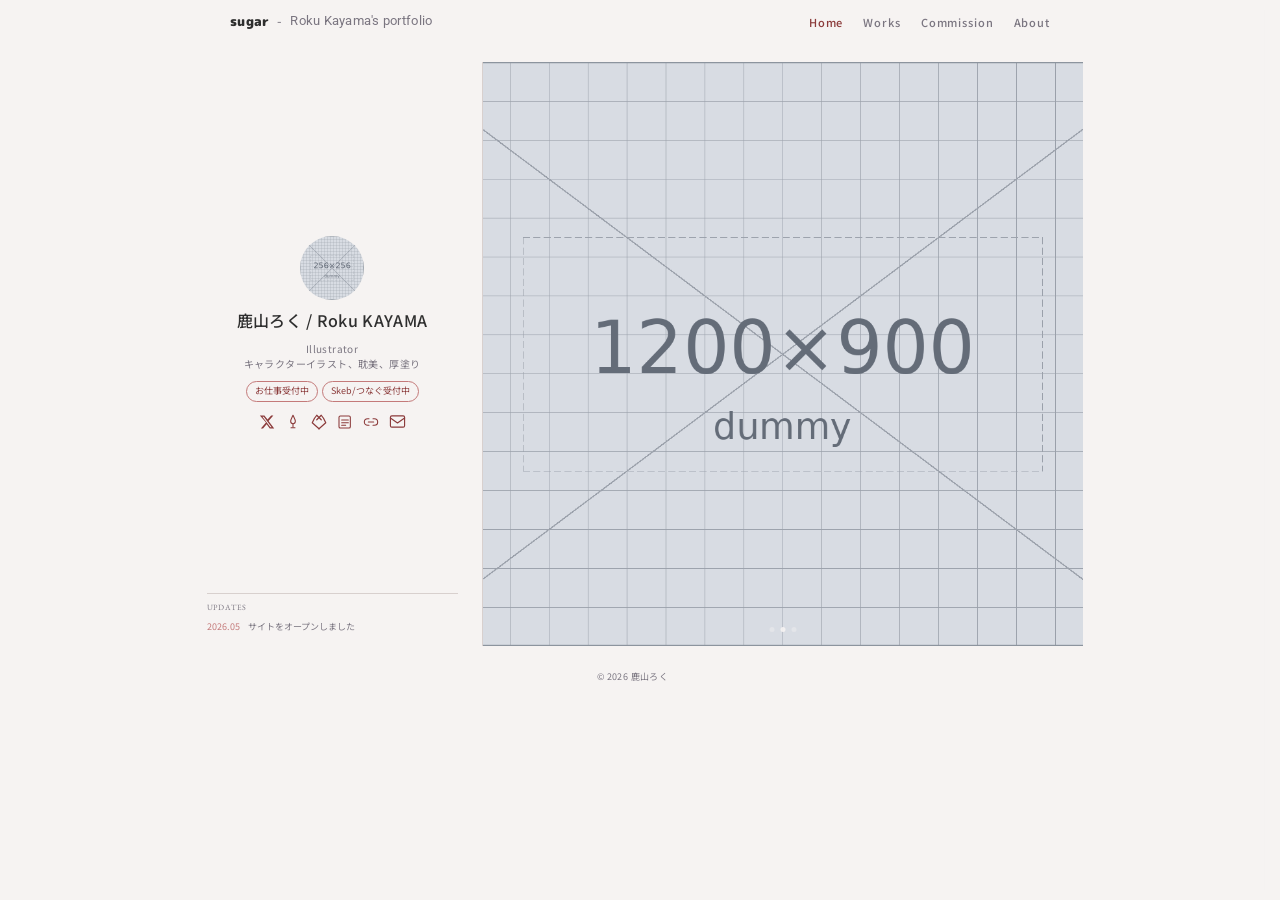
==== index.html @ 4c91c60d "summary" ====
<!DOCTYPE html>
<html lang="ja">
<head>
  <meta charset="UTF-8">
  <meta name="viewport" content="width=device-width, initial-scale=1.0">
  <title>sugar</title>
  <link rel="stylesheet" href="css/style.css">
  <link rel="stylesheet" href="css/home.css">
</head>
<body class="page-home">

  <!-- ============================================================
       HEADER (共通：PC / Mobile)
  ============================================================ -->
  <header class="site-header">
    <div class="header-inner">
      <a href="index.html" class="header-brand">
        <span class="header-name-1">sugar</span>
        <span class="header-sep"> - </span>
        <span class="header-name-2">Roku Kayama's portfolio</span>
      </a>
      <nav class="header-nav" aria-label="メインナビゲーション">
        <!-- [PC] ナビゲーション -->
        <ul>
          <li><a href="index.html"      class="nav-link is-active">Home</a></li>
          <li><a href="works.html"      class="nav-link">Works</a></li>
          <li><a href="commission.html" class="nav-link">Commission</a></li>
          <li><a href="about.html"      class="nav-link">About</a></li>
        </ul>
        <!-- [Mobile] ハンバーガーボタン -->
        <button class="hamburger" aria-label="メニューを開く" aria-expanded="false">
          <span></span><span></span><span></span>
        </button>
      </nav>
    </div>
  </header>

  <!-- ============================================================
       MAIN (コンテンツエリア)
  ============================================================ -->
  <main class="home-wrapper">

    <!-- Mobile Only: Drawer Navigation -->
    <div class="mobile-nav" aria-hidden="true">
      <ul>
        <li><a href="index.html"      class="nav-link is-active">Home</a></li>
        <li><a href="works.html"      class="nav-link">Works</a></li>
        <li><a href="commission.html" class="nav-link">Commission</a></li>
        <li><a href="about.html"      class="nav-link">About</a></li>
      </ul>
      <div class="mobile-nav-sns">
        <a href="https://x.com/69kayama" class="mobile-sns-link" target="_blank" rel="noopener noreferrer" aria-label="X">
          <span class="mobile-sns-icon sns-icon--x"><svg viewBox="0 0 24 24" aria-hidden="true"><path d="M18.244 2.25h3.308l-7.227 8.26 8.502 11.24H16.17l-4.714-6.231-5.401 6.231H2.747l7.73-8.835L1.254 2.25H8.08l4.713 6.068 5.45-6.068zm-1.161 17.52h1.833L7.084 4.126H5.117z"/></svg></span>
          <span class="mobile-sns-label">X</span>
        </a>
        <a href="https://wick-share.com/sns/share/39kHZdvz" class="mobile-sns-link" target="_blank" rel="noopener noreferrer" aria-label="Wick">
          <span class="mobile-sns-icon"><svg viewBox="0 0 24 24" aria-hidden="true"><path d="M12 2C10.5 5.5 8.5 8.5 8.5 11a3.5 3.5 0 0 0 7 0c0-2.5-2-5.5-3.5-9z"/><line x1="12" y1="14.5" x2="12" y2="19.5"/><line x1="9" y1="20.5" x2="15" y2="20.5"/></svg></span>
          <span class="mobile-sns-label">Wick</span>
        </a>
        <a href="https://xfolio.jp/portfolio/69kayama" class="mobile-sns-link" target="_blank" rel="noopener noreferrer" aria-label="Xfolio">
          <span class="mobile-sns-icon"><svg viewBox="0 0 24 24" aria-hidden="true"><path d="M12 21 L3 13 L6 7 L9 3 L15 9"/><path d="M12 21 L21 13 L18 7 L15 3 L9 9"/></svg></span>
          <span class="mobile-sns-label">Xfolio</span>
        </a>
        <a href="https://skeb.jp/@69kayama" class="mobile-sns-link" target="_blank" rel="noopener noreferrer" aria-label="Skeb">
          <span class="mobile-sns-icon"><svg viewBox="0 0 24 24" aria-hidden="true"><rect x="3" y="3" width="17" height="18" rx="2"/><line x1="7" y1="9" x2="17" y2="9"/><line x1="7" y1="13" x2="17" y2="13"/><line x1="7" y1="17" x2="13" y2="17"/></svg></span>
          <span class="mobile-sns-label">Skeb</span>
        </a>
        <a href="#" class="mobile-sns-link" target="_blank" rel="noopener noreferrer" aria-label="つなぐ">
          <span class="mobile-sns-icon"><svg viewBox="0 0 24 24" aria-hidden="true"><path d="M9 17H7a5 5 0 0 1 0-10h2"/><path d="M15 7h2a5 5 0 0 1 0 10h-2"/><line x1="8" y1="12" x2="16" y2="12"/></svg></span>
          <span class="mobile-sns-label">つなぐ</span>
        </a>
        <a href="mailto:69kayama@gmail.com" class="mobile-sns-link" aria-label="メール">
          <span class="mobile-sns-icon"><svg viewBox="0 0 24 24" aria-hidden="true"><rect x="2" y="4" width="20" height="16" rx="2"/><path d="M2 7l10 7 10-7"/></svg></span>
          <span class="mobile-sns-label">Mail</span>
        </a>
      </div>
    </div>

    <!-- ============================================================
         PC MAIN LAYOUT
         - PC: メイン表示（左：プロフィール / 右：ビジュアル）
         - Mobile: トップ画像のみ
    ============================================================ -->
    <div class="home-main">

      <!-- PC: 左カラム / Mobile: 非表示（名刺情報は Home Preview Sectionsのabout へ） -->
      <aside class="home-card">
        <img src="assets/avatar.png" alt="プロフィール画像" class="card-avatar">
        <h1 class="card-name">鹿山ろく / Roku KAYAMA</h1>
        <p class="card-tagline">Illustrator<br>キャラクターイラスト、耽美、厚塗り</p>
        <div class="card-badges">
          <span class="badge">お仕事受付中</span>
          <span class="badge">Skeb/つなぐ受付中</span>
        </div>

        <div class="card-sns">
          <!-- X -->
          <a href="https://x.com/69kayama" class="sns-icon sns-icon--x" target="_blank" rel="noopener noreferrer" aria-label="X">
            <svg viewBox="0 0 24 24" aria-hidden="true"><path d="M18.244 2.25h3.308l-7.227 8.26 8.502 11.24H16.17l-4.714-6.231-5.401 6.231H2.747l7.73-8.835L1.254 2.25H8.08l4.713 6.068 5.45-6.068zm-1.161 17.52h1.833L7.084 4.126H5.117z"/></svg>
            <span class="tooltip">X</span>
            <span class="sns-mobile-label">X</span>
          </a>
          <!-- Wick -->
          <a href="https://wick-share.com/sns/share/39kHZdvz" class="sns-icon sns-icon--wick" target="_blank" rel="noopener noreferrer" aria-label="Wick">
            <svg viewBox="0 0 24 24" aria-hidden="true"><path d="M12 2C10.5 5.5 8.5 8.5 8.5 11a3.5 3.5 0 0 0 7 0c0-2.5-2-5.5-3.5-9z"/><line x1="12" y1="14.5" x2="12" y2="19.5"/><line x1="9" y1="20.5" x2="15" y2="20.5"/></svg>
            <span class="tooltip">Wick</span>
            <span class="sns-mobile-label">Wick</span>
          </a>
          <!-- Xfolio -->
          <a href="https://xfolio.jp/portfolio/69kayama" class="sns-icon sns-icon--xfolio" target="_blank" rel="noopener noreferrer" aria-label="Xfolio">
            <svg viewBox="0 0 24 24" aria-hidden="true"><path d="M12 21 L3 13 L6 7 L9 3 L15 9"/><path d="M12 21 L21 13 L18 7 L15 3 L9 9"/></svg>
            <span class="tooltip">Xfolio</span>
            <span class="sns-mobile-label">Xfolio</span>
          </a>
          <!-- Skeb -->
          <a href="https://skeb.jp/@69kayama" class="sns-icon" target="_blank" rel="noopener noreferrer" aria-label="Skeb">
            <svg viewBox="0 0 24 24" aria-hidden="true"><rect x="3" y="3" width="17" height="18" rx="2"/><line x1="7" y1="9" x2="17" y2="9"/><line x1="7" y1="13" x2="17" y2="13"/><line x1="7" y1="17" x2="13" y2="17"/></svg>
            <span class="tooltip">Skeb</span>
            <span class="sns-mobile-label">Skeb</span>
          </a>
          <!-- つなぐ -->
          <a href="#" class="sns-icon sns-icon--tsunagu" target="_blank" rel="noopener noreferrer" aria-label="つなぐ">
            <svg viewBox="0 0 24 24" aria-hidden="true"><path d="M9 17H7a5 5 0 0 1 0-10h2"/><path d="M15 7h2a5 5 0 0 1 0 10h-2"/><line x1="8" y1="12" x2="16" y2="12"/></svg>
            <span class="tooltip">つなぐ</span>
            <span class="sns-mobile-label">つなぐ</span>
          </a>
          <!-- Mail -->
          <a href="mailto:69kayama@gmail.com" class="sns-icon sns-icon--mail" aria-label="メール">
            <svg viewBox="0 0 24 24" aria-hidden="true"><rect x="2" y="4" width="20" height="16" rx="2"/><path d="M2 7l10 7 10-7"/></svg>
            <span class="tooltip">メール</span>
            <span class="sns-mobile-label">Mail</span>
          </a>
        </div>

        <!-- 更新履歴（内容は main.js の siteUpdates で管理） -->
        <div class="card-updates">
          <p class="card-update-title">UPDATES</p>
          <ul class="card-update-list js-updates-list"></ul>
        </div>
      </aside>

      <!-- PC: 右カラム / Mobile: メインビジュアル -->
      <section class="home-illust" aria-label="メインイラスト">
        <div class="hero-slider">
          <div class="hero-slide is-active">
            <img src="assets/works/hero.png" alt="" class="home-illust-img">
          </div>
          <div class="hero-slide">
            <img src="assets/works/hero.png" alt="" class="home-illust-img">
          </div>
          <div class="hero-slide">
            <img src="assets/works/hero.png" alt="" class="home-illust-img">
          </div>
        </div>
        <div class="hero-dots" aria-hidden="true">
          <button class="hero-dot is-active"></button>
          <button class="hero-dot"></button>
          <button class="hero-dot"></button>
        </div>
      </section>

    </div>

    <!-- Mobile Only: Home Preview Sections -->
    <div class="home-mobile-sections">

      <!-- Mobile Only: 更新履歴（内容は main.js の siteUpdates で管理） -->
      <div class="home-mobile-updates">
        <p class="card-update-title">UPDATES</p>
        <ul class="card-update-list js-updates-list"></ul>
      </div>

      <!-- WORKS -->
      <section class="home-preview">
        <div class="home-preview-header">
          <span class="home-preview-title">WORKS</span>
        </div>
        <p class="home-preview-desc">お仕事絵やファンアートなど</p>
        <!-- サムネイルは main.js が worksData から最新3件を描画 -->
        <div class="home-preview-thumbs"></div>
        <a href="works.html" class="home-preview-more">view more</a>
      </section>

      <!-- COMMISSION -->
      <section class="home-preview">
        <div class="home-preview-header">
          <span class="home-preview-title">COMMISSION</span>
        </div>
        <p class="home-preview-desc">イラストのご依頼を受け付け中です。</p>
        <a href="commission.html" class="home-preview-more">view more</a>
      </section>

      <!-- ABOUT -->
      <section class="home-preview">
        <div class="home-preview-header">
          <span class="home-preview-title">ABOUT</span>
        </div>
        <div class="home-about-profile">
          <img src="assets/avatar.png" alt="プロフィール画像" class="card-avatar">
          <p class="card-name">鹿山ろく / Roku KAYAMA</p>
          <p class="card-tagline">Illustrator<br>キャラクターイラスト、耽美、厚塗り</p>
          <div class="card-badges">
            <span class="badge">お仕事受付中</span>
            <span class="badge">Skeb/つなぐ受付中</span>
          </div>
          <div class="card-sns">
            <a href="https://x.com/69kayama" class="sns-icon sns-icon--x" target="_blank" rel="noopener noreferrer" aria-label="X">
              <svg viewBox="0 0 24 24" aria-hidden="true"><path d="M18.244 2.25h3.308l-7.227 8.26 8.502 11.24H16.17l-4.714-6.231-5.401 6.231H2.747l7.73-8.835L1.254 2.25H8.08l4.713 6.068 5.45-6.068zm-1.161 17.52h1.833L7.084 4.126H5.117z"/></svg>
              <span class="tooltip">X</span>
            </a>
            <a href="https://wick-share.com/sns/share/39kHZdvz" class="sns-icon sns-icon--wick" target="_blank" rel="noopener noreferrer" aria-label="Wick">
              <svg viewBox="0 0 24 24" aria-hidden="true"><path d="M12 2C10.5 5.5 8.5 8.5 8.5 11a3.5 3.5 0 0 0 7 0c0-2.5-2-5.5-3.5-9z"/><line x1="12" y1="14.5" x2="12" y2="19.5"/><line x1="9" y1="20.5" x2="15" y2="20.5"/></svg>
              <span class="tooltip">Wick</span>
            </a>
            <a href="https://xfolio.jp/portfolio/69kayama" class="sns-icon sns-icon--xfolio" target="_blank" rel="noopener noreferrer" aria-label="Xfolio">
              <svg viewBox="0 0 24 24" aria-hidden="true"><path d="M12 21 L3 13 L6 7 L9 3 L15 9"/><path d="M12 21 L21 13 L18 7 L15 3 L9 9"/></svg>
              <span class="tooltip">Xfolio</span>
            </a>
            <a href="https://skeb.jp/@69kayama" class="sns-icon" target="_blank" rel="noopener noreferrer" aria-label="Skeb">
              <svg viewBox="0 0 24 24" aria-hidden="true"><rect x="3" y="3" width="17" height="18" rx="2"/><line x1="7" y1="9" x2="17" y2="9"/><line x1="7" y1="13" x2="17" y2="13"/><line x1="7" y1="17" x2="13" y2="17"/></svg>
              <span class="tooltip">Skeb</span>
            </a>
            <a href="#" class="sns-icon sns-icon--tsunagu" target="_blank" rel="noopener noreferrer" aria-label="つなぐ">
              <svg viewBox="0 0 24 24" aria-hidden="true"><path d="M9 17H7a5 5 0 0 1 0-10h2"/><path d="M15 7h2a5 5 0 0 1 0 10h-2"/><line x1="8" y1="12" x2="16" y2="12"/></svg>
              <span class="tooltip">つなぐ</span>
            </a>
            <a href="mailto:69kayama@gmail.com" class="sns-icon sns-icon--mail" aria-label="メール">
              <svg viewBox="0 0 24 24" aria-hidden="true"><rect x="2" y="4" width="20" height="16" rx="2"/><path d="M2 7l10 7 10-7"/></svg>
              <span class="tooltip">メール</span>
            </a>
          </div>
        </div>
        <p class="home-preview-desc">キャラクターの内面や空気感を大切に、退廃的で静謐な世界観を描いています。</p>
        <a href="about.html" class="home-preview-more">view more</a>
      </section>

    </div>

    <!-- [Home] ライトボックス (WORKSプレビュー) -->
    <div id="home-lightbox" class="lightbox" aria-hidden="true" role="dialog" aria-label="作品詳細">
      <button class="lightbox-close" aria-label="閉じる">
        <svg viewBox="0 0 24 24" aria-hidden="true"><path d="M18 6L6 18M6 6l12 12"/></svg>
      </button>
      <div class="lightbox-content">
        <img class="lightbox-img" src="" alt="">
        <div class="lightbox-nav-row">
          <button class="lightbox-prev" aria-label="前の作品">
            <svg viewBox="0 0 24 24" aria-hidden="true"><path d="M15 18l-6-6 6-6"/></svg>
          </button>
          <p class="lightbox-caption"></p>
          <button class="lightbox-next" aria-label="次の作品">
            <svg viewBox="0 0 24 24" aria-hidden="true"><path d="M9 18l6-6-6-6"/></svg>
          </button>
        </div>
      </div>
    </div>

  </main>

  <!-- ============================================================
       FOOTER (Home 専用)
  ============================================================ -->
  <footer class="home-footer">
    <p class="footer-copy">© 2026 鹿山ろく</p>
  </footer>

  <!-- スクリプト -->
  <script src="js/works-data.js"></script>
  <script src="js/main.js"></script>
</body>
</html>
---- css/style.css ----
@import url('https://fonts.googleapis.com/css2?family=EB+Garamond:ital,wght@0,400;0,500;1,400&family=Roboto:wght@400;500&family=M+PLUS+Rounded+1c:wght@800;900&family=Noto+Sans+JP:wght@400;500&display=swap');

/* ============================================================
   CSS VARIABLES
   ============================================================ */

:root {
  --color-bg:        #F6F3F2;
  --color-surface:   #EEE9E8;
  --color-text:      #2E2E2E;
  --color-text-sub:  #7A7580;
  --color-accent:    #8B3A3A;
  --color-accent-lt: #C47A7A;
  --color-border:    #D8D0CE;
  --color-dark:         #1E1A1C;
  --color-dark-overlay: rgba(30, 26, 28, 0.52);   /* Works ホバーオーバーレイ */
  --color-dot:          rgba(246, 243, 242, 0.40); /* ヒーロードット（非選択） */
  --color-dot-active:   rgba(246, 243, 242, 0.90); /* ヒーロードット（選択中） */
}

/* ============================================================
   RESET & BASE
   ============================================================ */

*, *::before, *::after {
  box-sizing: border-box;
  margin: 0;
  padding: 0;
}

html {
  font-size: 16px;
  -webkit-text-size-adjust: 100%;
  scrollbar-gutter: stable;
}

body {
  font-family: 'Noto Sans JP', 'Hiragino Kaku Gothic ProN', sans-serif;
  background-color: var(--color-bg);
  color: var(--color-text);
  line-height: 1.6;
}

a {
  text-decoration: none;
  color: inherit;
}

img {
  display: block;
  max-width: 100%;
}

ul, ol {
  list-style: none;
}

button {
  background: none;
  border: none;
  cursor: pointer;
  font-family: inherit;
}

/* ============================================================
   HEADER
   ============================================================ */

.site-header {
  height: 42px;
  background: var(--color-bg);
  position: fixed;
  top: 0;
  left: 0;
  right: 0;
  z-index: 100;
}

.header-inner {
  max-width: 900px;
  margin: 0 auto;
  height: 100%;
  padding: 0 40px;
  display: flex;
  align-items: center;
  justify-content: space-between;
}

.header-brand {
  display: flex;
  align-items: center;
  gap: 8px;
  flex-shrink: 0;
}


.header-name-1 {
  font-family: 'M PLUS Rounded 1c', sans-serif;
  font-size: 13px;
  font-weight: 900;
  color: var(--color-text);
  letter-spacing: 0.02em;
}

.header-sep {
  font-size: 13px;
  color: var(--color-text-sub);
  flex-shrink: 0;
}

.header-name-2 {
  font-family: 'Roboto', sans-serif;
  font-size: 13px;
  color: var(--color-text-sub);
  letter-spacing: 0.02em;
}

.header-nav {
  display: flex;
  align-items: center;
}

.header-nav > ul {
  display: flex;
  gap: 20px;
}

.nav-link {
  font-size: 11px;
  font-weight: 500;
  color: var(--color-text-sub);
  letter-spacing: 0.08em;
  transition: color 0.15s;
}

.nav-link:hover {
  color: var(--color-text);
}

.nav-link.is-active {
  color: var(--color-accent);
}

/* ---- Hamburger ---- */

.hamburger {
  display: none;
  flex-direction: column;
  justify-content: space-between;
  width: 25px;
  height: 14px;
  padding: 0;
  margin-left: 20px;
}

.hamburger span {
  display: block;
  width: 100%;
  height: 1px;
  background-color: var(--color-text);
  transition: transform 0.2s ease, opacity 0.2s ease;
}

.hamburger.is-open span:nth-child(1) {
  transform: translateY(7.5px) rotate(45deg);
}

.hamburger.is-open span:nth-child(2) {
  opacity: 0;
}

.hamburger.is-open span:nth-child(3) {
  transform: translateY(-6.5px) rotate(-45deg);
}

/* ---- Mobile drawer ---- */

.mobile-nav {
  position: fixed;
  top: 0;
  right: 0;
  height: 100%;
  width: 72%;
  max-width: 280px;
  background: var(--color-bg);
  z-index: 111;
  padding: 80px 28px 24px;
  transform: translateX(100%);
  transition: transform 0.25s ease;
  box-shadow: -2px 0 16px rgba(0, 0, 0, 0.08);
}

.mobile-nav.is-open {
  transform: translateX(0);
}

.mobile-nav ul {
  display: flex;
  flex-direction: column;
  gap: 20px;
}

.mobile-nav .nav-link {
  font-size: 13px;
}

.mobile-nav-sns {
  display: flex;
  flex-wrap: wrap;
  gap: 6px;
  margin-top: 24px;
  padding-top: 20px;
  border-top: 0.5px solid var(--color-border);
}

.mobile-sns-link {
  display: inline-flex;
  align-items: center;
  gap: 5px;
  padding: 4px 9px 4px 6px;
  border: 0.5px solid var(--color-border);
  border-radius: 20px;
  background: var(--color-surface);
  color: var(--color-text-sub);
  font-size: 10px;
  letter-spacing: 0.05em;
  transition: border-color 0.15s, color 0.15s;
}

.mobile-sns-link:hover {
  border-color: var(--color-accent-lt);
  color: var(--color-text);
}

.mobile-sns-icon {
  width: 20px;
  height: 20px;
  display: flex;
  align-items: center;
  justify-content: center;
  flex-shrink: 0;
}

.mobile-sns-icon svg {
  width: 16px;
  height: 16px;
  fill: none;
  stroke: var(--color-accent);
  stroke-width: 1.6;
  stroke-linecap: round;
  stroke-linejoin: round;
}

.mobile-sns-icon.sns-icon--x svg {
  width: 14px;
  height: 14px;
  fill: var(--color-accent);
  stroke: none;
}

.mobile-nav-close {
  position: absolute;
  top: 16px;
  right: 16px;
  width: 32px;
  height: 32px;
  display: flex;
  align-items: center;
  justify-content: center;
  color: var(--color-text-sub);
  transition: opacity 0.15s;
}

.mobile-nav-close:hover {
  opacity: 0.6;
}

.mobile-nav-close svg {
  width: 18px;
  height: 18px;
  stroke: var(--color-text);
  stroke-width: 1.6;
  stroke-linecap: round;
  fill: none;
}

.mobile-nav-backdrop {
  position: fixed;
  inset: 0;
  background: rgba(0, 0, 0, 0.25);
  z-index: 110;
  opacity: 0;
  pointer-events: none;
  transition: opacity 0.25s ease;
}

.mobile-nav-backdrop.is-open {
  opacity: 1;
  pointer-events: auto;
}

/* ============================================================
   PAGE MAIN (fixed header offset)
   ============================================================ */

.page-main {
  margin-top: 42px;
  padding: 48px 40px 48px;
}

/* ============================================================
   PAGE CONTENT WRAPPER
   ============================================================ */

.page-content {
  max-width: 900px;
  margin: 0 auto;
}

/* ============================================================
   PAGE TITLE
   ============================================================ */

.page-title {
  font-family: 'EB Garamond', Georgia, serif;
  font-size: 16px;
  font-weight: 500;
  color: var(--color-text);
  letter-spacing: 0.14em;
  text-transform: uppercase;
  text-align: center;
  margin-bottom: 32px;
}

/* ============================================================
   PAGE DESC
   ============================================================ */

.page-desc {
  font-size: 12px;
  color: var(--color-text-sub);
  text-align: center;
  line-height: 1.7;
  margin-top: -20px;
  margin-bottom: 32px;
}

/* ============================================================
   SITE FOOTER (HOME以外)
   ============================================================ */

.site-footer {
  height: 48px;
  display: flex;
  align-items: center;
  justify-content: center;
}

.footer-copy {
  font-size: 9px;
  color: var(--color-text-sub);
  letter-spacing: 0.04em;
}

/* ============================================================
   BADGE
   ============================================================ */

.badge {
  font-size: 9px;
  color: var(--color-accent);
  border: 0.5px solid var(--color-accent-lt);
  border-radius: 20px;
  padding: 2px 8px;
  background: var(--color-bg);
  white-space: nowrap;
}

/* ============================================================
   SNS ICON
   ============================================================ */

.sns-icon {
  position: relative;
  width: 20px;
  height: 20px;
  display: flex;
  align-items: center;
  justify-content: center;
  flex-shrink: 0;
  transition: opacity 0.15s;
}

.sns-icon:hover svg {
  opacity: 0.55;
}

.sns-icon svg {
  width: 16px;
  height: 16px;
  fill: none;
  stroke: var(--color-accent);
  stroke-width: 1.6;
  stroke-linecap: round;
  stroke-linejoin: round;
  pointer-events: none;
}

/* X公式ロゴはfill描画 */
.sns-icon--x svg {
  fill: var(--color-accent);
  stroke: none;
}

.sns-icon--xfolio svg {
  width: 18px;
  height: 18px;
}

.sns-icon--mail svg {
  width: 17px;
  height: 17px;
}

/* ---- Tooltip ---- */

.tooltip {
  position: absolute;
  bottom: calc(100% + 6px);
  left: 50%;
  transform: translateX(-50%);
  background: var(--color-text);
  color: var(--color-bg);
  font-size: 8px;
  padding: 3px 6px;
  border-radius: 3px;
  white-space: nowrap;
  opacity: 0;
  pointer-events: none;
  transition: opacity 0.15s;
}

.sns-icon:hover .tooltip {
  opacity: 1;
}

/* ---- SNS mobile label ---- */
.sns-mobile-label {
  display: none;
}

/* ---- Mobile nav SNS description ---- */
.mobile-sns-desc {
  font-size: 9px;
  color: var(--color-text-sub);
  letter-spacing: 0.02em;
}

/* ============================================================
   SECTION HEADER (タイトル＋横線)
   ============================================================ */

.section-header {
  display: flex;
  align-items: center;
  gap: 10px;
  margin-bottom: 10px;
}

.section-label {
  font-size: 11px;
  font-weight: 500;
  color: var(--color-text);
  letter-spacing: 0.1em;
  text-transform: uppercase;
  white-space: nowrap;
}

.section-line {
  flex: 1;
  height: 0.5px;
  background: var(--color-accent-lt);
  opacity: 0.3;
}

/* ============================================================
   BUTTONS
   ============================================================ */

.btn-primary {
  display: inline-block;
  background: var(--color-accent);
  color: var(--color-bg);
  border-radius: 7px;
  padding: 10px 20px;
  font-size: 12px;
  font-weight: 500;
  border: none;
  cursor: pointer;
  font-family: inherit;
  transition: opacity 0.15s;
}

.btn-primary:hover {
  opacity: 0.85;
  color: var(--color-bg);
}

.btn-sub {
  display: inline-block;
  background: var(--color-surface);
  border: 0.5px solid var(--color-accent-lt);
  color: var(--color-text);
  border-radius: 7px;
  padding: 8px 14px;
  font-size: 12px;
  font-family: inherit;
  transition: background 0.15s;
}

.btn-sub:hover {
  background: var(--color-border);
}

/* ============================================================
   LIGHTBOX (Works・Home共通)
   ============================================================ */

.lightbox {
  position: fixed;
  inset: 0;
  z-index: 200;
  display: flex;
  align-items: center;
  justify-content: center;
  background: linear-gradient(to bottom, #FFFFFF 0%, var(--color-border) 100%);
  opacity: 0;
  pointer-events: none;
  transition: opacity 0.25s ease;
}

.lightbox.is-open {
  opacity: 1;
  pointer-events: auto;
}

.lightbox-close {
  position: absolute;
  top: 20px;
  right: 20px;
  width: 40px;
  height: 40px;
  display: flex;
  align-items: center;
  justify-content: center;
  opacity: 0.55;
  transition: opacity 0.15s;
}

.lightbox-close:hover { opacity: 1; }

.lightbox-close svg {
  width: 22px;
  height: 22px;
  fill: none;
  stroke: var(--color-text);
  stroke-width: 1.6;
  stroke-linecap: round;
}

.lightbox-content {
  display: flex;
  flex-direction: column;
  align-items: stretch;
  width: min(88vw, 860px);
  padding: 64px 0 40px;
}

.lightbox-img {
  width: 100%;
  max-height: 78vh;
  object-fit: contain;
  display: block;
}

.lightbox-nav-row {
  display: flex;
  align-items: center;
  gap: 8px;
  padding: 14px 0;
}

.lightbox-prev,
.lightbox-next {
  flex-shrink: 0;
  width: 36px;
  height: 36px;
  display: flex;
  align-items: center;
  justify-content: center;
  opacity: 0.45;
  transition: opacity 0.15s;
}

.lightbox-prev:hover,
.lightbox-next:hover { opacity: 1; }

.lightbox-prev svg,
.lightbox-next svg {
  width: 22px;
  height: 22px;
  fill: none;
  stroke: var(--color-text);
  stroke-width: 1.6;
  stroke-linecap: round;
  stroke-linejoin: round;
}

.lightbox-prev[aria-hidden="true"],
.lightbox-next[aria-hidden="true"] { visibility: hidden; }

.lightbox-caption {
  flex: 1;
  font-size: 11px;
  color: var(--color-text-sub);
  text-align: center;
  letter-spacing: 0.04em;
  line-height: 1.7;
  min-height: 1em;
}

@media (max-width: 768px) {
  .lightbox-content {
    width: 100%;
    padding: 52px 0 20px;
  }

  .lightbox-img {
    max-height: 65vh;
  }
}

/* ============================================================
   LEFT-BOTTOM WIDGET (HOME以外)
   ============================================================ */

.bottom-widget {
  position: fixed;
  bottom: 16px;
  left: 16px;
  z-index: 90;
  opacity: 0;
  transform: translateY(8px);
  transition: opacity 0.3s ease, transform 0.3s ease;
  pointer-events: none;
}

.bottom-widget.is-visible {
  opacity: 1;
  transform: translateY(0);
  pointer-events: auto;
}

.widget-brand {
  display: flex;
  align-items: center;
  gap: 6px;
  margin-bottom: 6px;
}

.widget-avatar {
  width: 22px;
  height: 22px;
  border-radius: 50%;
  object-fit: cover;
  background-color: var(--color-surface);
  flex-shrink: 0;
}

.widget-name {
  font-size: 11px;
  font-weight: 500;
  color: var(--color-text);
}

.widget-sns {
  display: flex;
  gap: 5px;
}

/* ============================================================
   RESPONSIVE
   ============================================================ */

@media (max-width: 768px) {
  /* ---- 2-line brand header (sugar / Roku Kayama's portfolio) ---- */
  .site-header {
    height: 52px;
    padding: 0;
  }

  .header-inner {
    flex-direction: row;
    align-items: center;
    height: 100%;
    padding: 0 15px;
  }

  .header-brand {
    flex-direction: column;
    align-items: flex-start;
    gap: 1px;
  }

  .header-sep {
    display: none;
  }

  .header-name-1 {
    font-size: 14px;
  }

  .header-name-2 {
    font-size: 9px;
    color: var(--color-text-sub);
    letter-spacing: 0.04em;
  }

  .header-nav > ul {
    display: none;
  }

  .hamburger {
    display: flex;
  }

  /* ---- page offset for mobile header ---- */
  .page-main {
    margin-top: 52px;
    padding: 36px 16px 48px;
  }

  .bottom-widget {
    display: none;
  }

  /* Mobile nav SNS: アイコンのみ横並び（枠なし・PC名刺エリアと同スタイル） */
  .mobile-nav-sns {
    flex-direction: row;
    flex-wrap: wrap;
    gap: 12px;
  }

  .mobile-sns-link {
    padding: 0;
    border: none;
    background: none;
    border-radius: 0;
    width: 20px;
    height: 20px;
    justify-content: center;
    transition: opacity 0.15s;
  }

  .mobile-sns-link:hover {
    border-color: transparent;
    color: inherit;
    opacity: 0.55;
  }

  .mobile-sns-label {
    display: none;
  }
}
---- css/home.css ----
/* ============================================================
   HOME — LAYOUT
   ============================================================ */

.home-wrapper {
  display: flex;
  flex-direction: column;
  height: calc(100vh - 42px - 48px);
  height: calc(100svh - 42px - 48px);
  max-height: 604px;
  max-width: 900px;
  margin: 42px auto 0;
  padding-top: 20px;
}

.home-main {
  display: flex;
  flex: 1;
  overflow: hidden;
}

/* ============================================================
   LEFT COLUMN — Business Card
   ============================================================ */

.home-card {
  width: 300px;
  min-width: 300px;
  display: flex;
  flex-direction: column;
  justify-content: center;
  align-items: center;
  padding: 0 24px 40px;
  gap: 10px;
  border-right: 0.5px solid var(--color-border);
  flex-shrink: 0;
  position: relative;
}

.card-avatar {
  width: 64px;
  height: 64px;
  border-radius: 50%;
  object-fit: cover;
  background-color: var(--color-surface);
  flex-shrink: 0;
}

.card-name {
  font-size: 16px;
  font-weight: 500;
  color: var(--color-text);
  letter-spacing: 0.02em;
  text-align: center;
  line-height: 1.3;
}

.card-tagline {
  font-size: 10px;
  color: var(--color-text-sub);
  letter-spacing: 0.04em;
  text-align: center;
  line-height: 1.5;
}

.card-badges {
  display: flex;
  gap: 4px;
  flex-wrap: wrap;
  justify-content: center;
}


.card-sns {
  display: flex;
  gap: 6px;
  justify-content: center;
}

/* ============================================================
   RIGHT COLUMN — Main Illustration / Slider
   ============================================================ */

.home-illust {
  flex: 1;
  background-color: var(--color-dark);
  overflow: hidden;
  position: relative;
}

/* ---- Hero Slider ---- */

.hero-slider {
  position: relative;
  width: 100%;
  height: 100%;
}

.hero-slide {
  position: absolute;
  inset: 0;
  opacity: 0;
  transition: opacity 0.8s ease;
}

.hero-slide.is-active {
  opacity: 1;
}

.home-illust-img {
  width: 100%;
  height: 100%;
  object-fit: cover;
  display: block;
}

/* ---- Dot indicators ---- */

.hero-dots {
  position: absolute;
  bottom: 14px;
  left: 50%;
  transform: translateX(-50%);
  display: flex;
  gap: 6px;
  z-index: 2;
}

.hero-dot {
  width: 5px;
  height: 5px;
  border-radius: 50%;
  background: var(--color-dot);
  border: none;
  padding: 0;
  cursor: pointer;
  transition: background 0.2s;
}

.hero-dot.is-active {
  background: var(--color-dot-active);
}

/* ============================================================
   FOOTER (HOMEのみ)
   ============================================================ */

.home-footer {
  height: 48px;
  flex-shrink: 0;
  display: flex;
  align-items: flex-end;
  justify-content: center;
  padding-bottom: 10px;
  max-width: 900px;
  margin: 0 auto;
}

/* ============================================================
   HOME CARD — Update History
   ============================================================ */

.card-updates {
  position: absolute;
  bottom: 12px;
  left: 24px;
  right: 24px;
  border-top: 0.5px solid var(--color-border);
  padding-top: 7px;
}

.card-update-title {
  font-size: 8px;
  letter-spacing: 0.1em;
  color: var(--color-text-sub);
  margin-bottom: 5px;
  font-family: 'EB Garamond', Georgia, serif;
}

.card-update-list {
  list-style: none;
  padding: 0;
  margin: 0;
}

.card-update-item {
  display: flex;
  gap: 8px;
  font-size: 9px;
  color: var(--color-text-sub);
  line-height: 1.7;
}

.card-update-date {
  color: var(--color-accent-lt);
  flex-shrink: 0;
}


/* ============================================================
   MOBILE-ONLY — Preview Sections
   ============================================================ */

.home-mobile-sections {
  display: none;
  padding: 0 20px;
}

.home-preview {
  padding: 18px 0;
  border-top: 0.5px solid var(--color-border);
}

.home-preview-header {
  display: flex;
  align-items: center;
  justify-content: space-between;
  margin-bottom: 10px;
}

.home-preview-title {
  font-family: 'EB Garamond', Georgia, serif;
  font-size: 11px;
  font-weight: 500;
  color: var(--color-text-sub);
  letter-spacing: 0.14em;
}

.home-preview-more {
  font-size: 9px;
  color: var(--color-accent);
  text-decoration: none;
  letter-spacing: 0.04em;
}

.home-preview-desc {
  font-size: 12px;
  color: var(--color-text-sub);
  line-height: 1.7;
}

.home-preview-thumbs {
  display: grid;
  grid-template-columns: repeat(3, 1fr);
  gap: 3px;
  margin-top: 10px;
}

.home-preview-thumb {
  aspect-ratio: 4 / 3;
  object-fit: cover;
  width: 100%;
  background-color: var(--color-surface);
  display: block;
}

/* ============================================================
   RESPONSIVE — Tablet (769px–1024px)
   ============================================================ */

@media (min-width: 769px) and (max-width: 1024px) {
  .home-card {
    width: 260px;
    min-width: 260px;
    padding: 0 20px 40px;
  }
}

/* ============================================================
   RESPONSIVE — Mobile (≤768px)
   ============================================================ */

@media (max-width: 768px) {
  /* スクロール可にするため高さ制限を解除 */
  .home-wrapper {
    height: auto;
    max-height: none;
    max-width: unset;
    margin-top: 52px; /* 2行ヘッダー高さに合わせる */
    padding-top: 0;
  }

  /* 縦並びにして画像を上・コンテンツを下に */
  .home-main {
    flex: 0 0 auto;
    flex-direction: column;
    overflow: visible;
  }

  /* トップ画像: 更新履歴3行分（約140px）を残してビューポートを埋める */
  .home-illust {
    flex: 0 0 calc(100vh - 192px);
    flex: 0 0 calc(100svh - 192px);
    min-height: 260px;
    width: 100%;
  }

  /* 名刺エリアは Mobile では非表示（About ページへ） */
  .home-card {
    display: none;
  }

  /* プレビューセクション表示 */
  .home-mobile-sections {
    display: block;
    padding: 0 20px;
  }

  /* ---- Mobile updates block ---- */
  .home-mobile-updates {
    padding: 20px 0 16px;
    border-bottom: 0.5px solid var(--color-border);
    margin-bottom: 4px;
  }

  /* ---- Preview sections: 余白を広く ---- */
  .home-preview {
    padding: 28px 0;
  }

  .home-preview-header {
    margin-bottom: 14px;
  }

  .home-preview-title {
    font-size: 12px;
  }

  .home-preview-desc {
    margin-top: 0;
    font-size: 13px;
    line-height: 1.8;
  }

  /* ---- WORKS サムネイル: 縦1列 ---- */
  .home-preview-thumbs {
    grid-template-columns: 1fr;
    gap: 10px;
    margin-top: 16px;
  }

  .home-preview-thumb {
    border-radius: 4px;
    cursor: pointer;
    transition: opacity 0.2s;
  }

  .home-preview-thumb:hover {
    opacity: 0.88;
  }

  /* ---- ABOUT: プロフィール名刺ブロック ---- */
  .home-about-profile {
    display: flex;
    flex-direction: column;
    align-items: center;
    gap: 10px;
    padding: 4px 0 16px;
  }

  .home-about-profile + .home-preview-desc {
    border-top: 0.5px solid var(--color-border);
    padding-top: 16px;
  }

  /* ---- View more: セクション下に中央揃えボタン ---- */
  .home-preview-more {
    display: block;
    text-align: center;
    margin-top: 18px;
    padding: 10px 0;
    border: 0.5px solid var(--color-accent-lt);
    border-radius: 7px;
    background: var(--color-surface);
    color: var(--color-accent);
    font-size: 11px;
    letter-spacing: 0.08em;
    transition: background 0.15s;
  }

  .home-preview-more:hover {
    background: var(--color-border);
    color: var(--color-accent);
  }
}
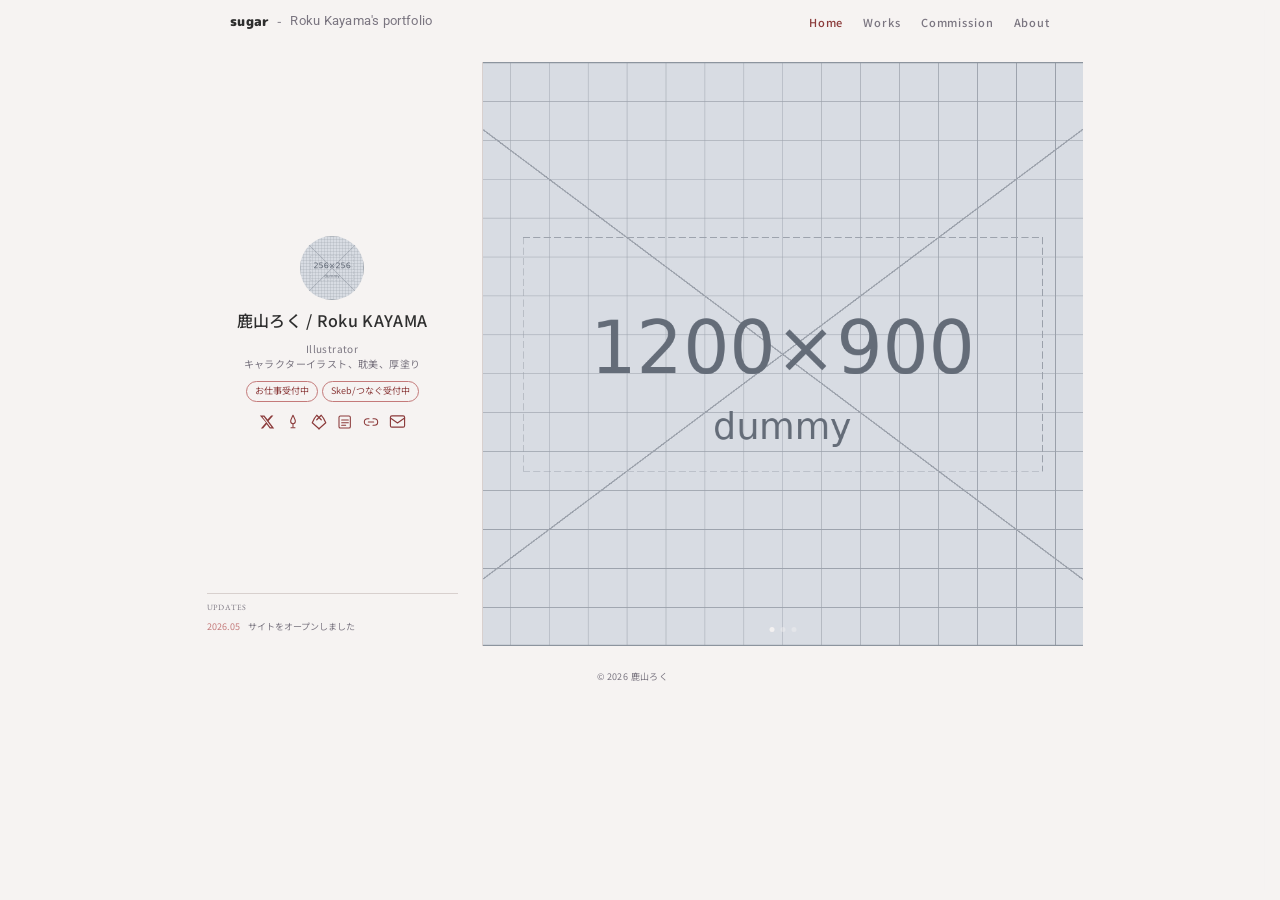
==== commit 775a4e1d: "summary" ====
--- a/index.html
+++ b/index.html
@@ -98,37 +98,31 @@
           <a href="https://x.com/69kayama" class="sns-icon sns-icon--x" target="_blank" rel="noopener noreferrer" aria-label="X">
             <svg viewBox="0 0 24 24" aria-hidden="true"><path d="M18.244 2.25h3.308l-7.227 8.26 8.502 11.24H16.17l-4.714-6.231-5.401 6.231H2.747l7.73-8.835L1.254 2.25H8.08l4.713 6.068 5.45-6.068zm-1.161 17.52h1.833L7.084 4.126H5.117z"/></svg>
             <span class="tooltip">X</span>
-            <span class="sns-mobile-label">X</span>
           </a>
           <!-- Wick -->
           <a href="https://wick-share.com/sns/share/39kHZdvz" class="sns-icon sns-icon--wick" target="_blank" rel="noopener noreferrer" aria-label="Wick">
             <svg viewBox="0 0 24 24" aria-hidden="true"><path d="M12 2C10.5 5.5 8.5 8.5 8.5 11a3.5 3.5 0 0 0 7 0c0-2.5-2-5.5-3.5-9z"/><line x1="12" y1="14.5" x2="12" y2="19.5"/><line x1="9" y1="20.5" x2="15" y2="20.5"/></svg>
             <span class="tooltip">Wick</span>
-            <span class="sns-mobile-label">Wick</span>
           </a>
           <!-- Xfolio -->
           <a href="https://xfolio.jp/portfolio/69kayama" class="sns-icon sns-icon--xfolio" target="_blank" rel="noopener noreferrer" aria-label="Xfolio">
             <svg viewBox="0 0 24 24" aria-hidden="true"><path d="M12 21 L3 13 L6 7 L9 3 L15 9"/><path d="M12 21 L21 13 L18 7 L15 3 L9 9"/></svg>
             <span class="tooltip">Xfolio</span>
-            <span class="sns-mobile-label">Xfolio</span>
           </a>
           <!-- Skeb -->
           <a href="https://skeb.jp/@69kayama" class="sns-icon" target="_blank" rel="noopener noreferrer" aria-label="Skeb">
             <svg viewBox="0 0 24 24" aria-hidden="true"><rect x="3" y="3" width="17" height="18" rx="2"/><line x1="7" y1="9" x2="17" y2="9"/><line x1="7" y1="13" x2="17" y2="13"/><line x1="7" y1="17" x2="13" y2="17"/></svg>
             <span class="tooltip">Skeb</span>
-            <span class="sns-mobile-label">Skeb</span>
           </a>
           <!-- つなぐ -->
           <a href="#" class="sns-icon sns-icon--tsunagu" target="_blank" rel="noopener noreferrer" aria-label="つなぐ">
             <svg viewBox="0 0 24 24" aria-hidden="true"><path d="M9 17H7a5 5 0 0 1 0-10h2"/><path d="M15 7h2a5 5 0 0 1 0 10h-2"/><line x1="8" y1="12" x2="16" y2="12"/></svg>
             <span class="tooltip">つなぐ</span>
-            <span class="sns-mobile-label">つなぐ</span>
           </a>
           <!-- Mail -->
           <a href="mailto:69kayama@gmail.com" class="sns-icon sns-icon--mail" aria-label="メール">
             <svg viewBox="0 0 24 24" aria-hidden="true"><rect x="2" y="4" width="20" height="16" rx="2"/><path d="M2 7l10 7 10-7"/></svg>
             <span class="tooltip">メール</span>
-            <span class="sns-mobile-label">Mail</span>
           </a>
         </div>
 
@@ -178,7 +172,7 @@
         <p class="home-preview-desc">お仕事絵やファンアートなど</p>
         <!-- サムネイルは main.js が worksData から最新3件を描画 -->
         <div class="home-preview-thumbs"></div>
-        <a href="works.html" class="home-preview-more">view more</a>
+        <a href="works.html" class="home-preview-more">view more <span class="circle-arrow">→</span></a>
       </section>
 
       <!-- COMMISSION -->
@@ -186,8 +180,8 @@
         <div class="home-preview-header">
           <span class="home-preview-title">COMMISSION</span>
         </div>
-        <p class="home-preview-desc">イラストのご依頼を受け付け中です。</p>
-        <a href="commission.html" class="home-preview-more">view more</a>
+        <p class="home-preview-desc">イラストのご依頼を受付中です。<br>メールや依頼フォーム、Skebやつなぐにてご連絡ください。</p>
+        <a href="commission.html" class="home-preview-more">view more <span class="circle-arrow">→</span></a>
       </section>
 
       <!-- ABOUT -->
@@ -199,10 +193,6 @@
           <img src="assets/avatar.png" alt="プロフィール画像" class="card-avatar">
           <p class="card-name">鹿山ろく / Roku KAYAMA</p>
           <p class="card-tagline">Illustrator<br>キャラクターイラスト、耽美、厚塗り</p>
-          <div class="card-badges">
-            <span class="badge">お仕事受付中</span>
-            <span class="badge">Skeb/つなぐ受付中</span>
-          </div>
           <div class="card-sns">
             <a href="https://x.com/69kayama" class="sns-icon sns-icon--x" target="_blank" rel="noopener noreferrer" aria-label="X">
               <svg viewBox="0 0 24 24" aria-hidden="true"><path d="M18.244 2.25h3.308l-7.227 8.26 8.502 11.24H16.17l-4.714-6.231-5.401 6.231H2.747l7.73-8.835L1.254 2.25H8.08l4.713 6.068 5.45-6.068zm-1.161 17.52h1.833L7.084 4.126H5.117z"/></svg>
@@ -230,8 +220,7 @@
             </a>
           </div>
         </div>
-        <p class="home-preview-desc">キャラクターの内面や空気感を大切に、退廃的で静謐な世界観を描いています。</p>
-        <a href="about.html" class="home-preview-more">view more</a>
+        <a href="about.html" class="home-preview-more">view more <span class="circle-arrow">→</span></a>
       </section>
 
     </div>
--- a/css/style.css
+++ b/css/style.css
@@ -449,12 +449,6 @@
   display: none;
 }
 
-/* ---- Mobile nav SNS description ---- */
-.mobile-sns-desc {
-  font-size: 9px;
-  color: var(--color-text-sub);
-  letter-spacing: 0.02em;
-}
 
 /* ============================================================
    SECTION HEADER (タイトル＋横線)
--- a/css/home.css
+++ b/css/home.css
@@ -358,29 +358,42 @@
     padding: 4px 0 16px;
   }
 
-  .home-about-profile + .home-preview-desc {
-    border-top: 0.5px solid var(--color-border);
-    padding-top: 16px;
-  }
-
-  /* ---- View more: セクション下に中央揃えボタン ---- */
+/* ---- View more: テキストリンク ---- */
   .home-preview-more {
     display: block;
-    text-align: center;
+    text-align: right;
     margin-top: 18px;
-    padding: 10px 0;
-    border: 0.5px solid var(--color-accent-lt);
-    border-radius: 7px;
-    background: var(--color-surface);
+    padding: 0;
+    border: none;
+    border-radius: 0;
+    background: none;
     color: var(--color-accent);
-    font-size: 11px;
-    letter-spacing: 0.08em;
-    transition: background 0.15s;
+    font-size: 13px;
+    opacity: .8;
+    letter-spacing: .02em;
+    transition: opacity .25s ease, letter-spacing .25s ease;
   }
 
   .home-preview-more:hover {
-    background: var(--color-border);
+    background: none;
     color: var(--color-accent);
-  }
-}
-
+    opacity: 1;
+    letter-spacing: .06em;
+  }
+
+  .circle-arrow {
+    display: inline-flex;
+    align-items: center;
+    justify-content: center;
+    width: 18px;
+    height: 18px;
+    border-radius: 50%;
+    background: var(--color-accent);
+    color: var(--color-bg);
+    font-size: 10px;
+    margin-left: 6px;
+    vertical-align: middle;
+    flex-shrink: 0;
+  }
+}
+
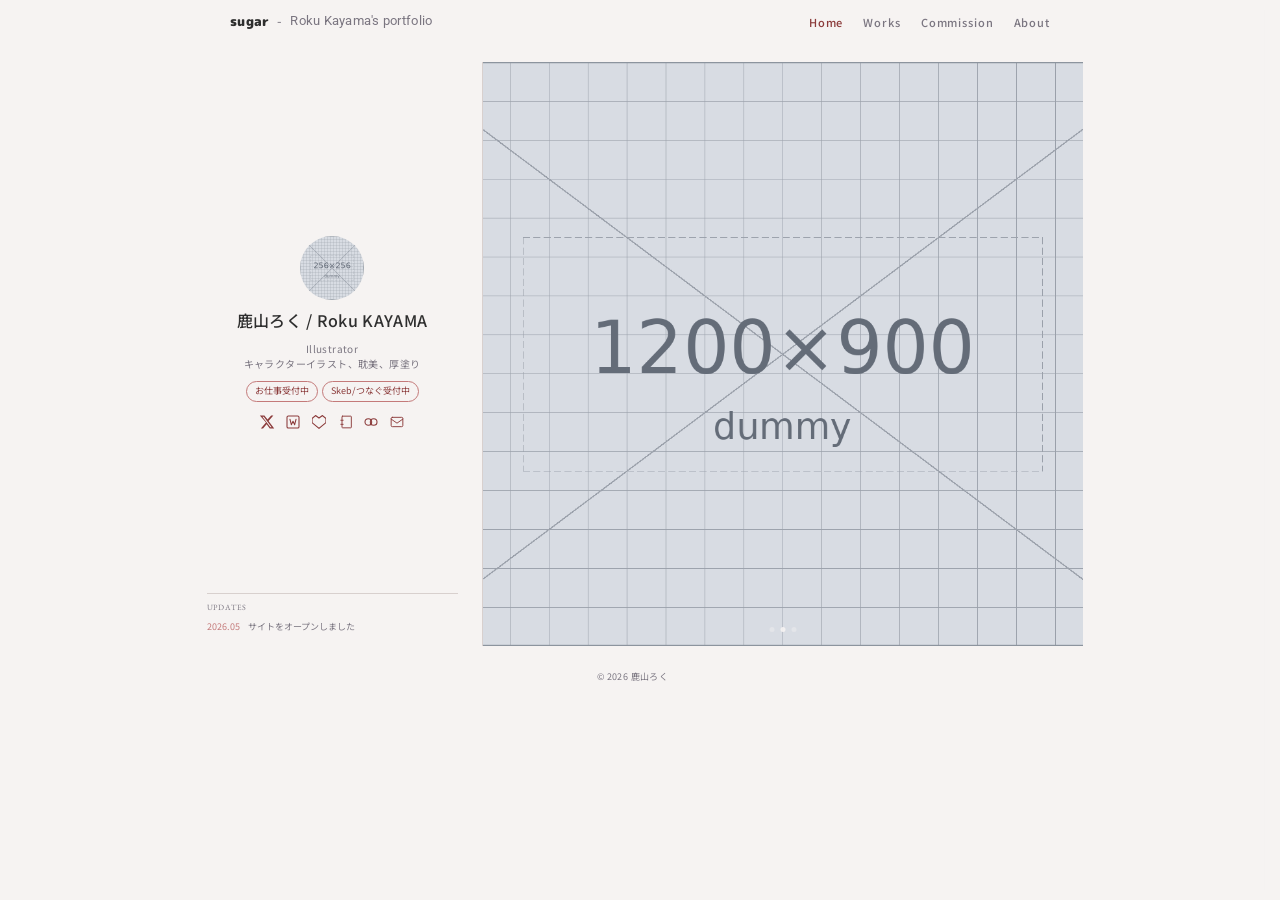
==== commit 964545a1: "summary" ====
--- a/index.html
+++ b/index.html
@@ -54,19 +54,19 @@
           <span class="mobile-sns-label">X</span>
         </a>
         <a href="https://wick-share.com/sns/share/39kHZdvz" class="mobile-sns-link" target="_blank" rel="noopener noreferrer" aria-label="Wick">
-          <span class="mobile-sns-icon"><svg viewBox="0 0 24 24" aria-hidden="true"><path d="M12 2C10.5 5.5 8.5 8.5 8.5 11a3.5 3.5 0 0 0 7 0c0-2.5-2-5.5-3.5-9z"/><line x1="12" y1="14.5" x2="12" y2="19.5"/><line x1="9" y1="20.5" x2="15" y2="20.5"/></svg></span>
+          <span class="mobile-sns-icon"><svg viewBox="0 0 24 24" aria-hidden="true"><rect x="3" y="3" width="18" height="18" rx="2"/><polyline points="7.5,8 9.5,16 12,11 14.5,16 16.5,8"/></svg></span>
           <span class="mobile-sns-label">Wick</span>
         </a>
         <a href="https://xfolio.jp/portfolio/69kayama" class="mobile-sns-link" target="_blank" rel="noopener noreferrer" aria-label="Xfolio">
-          <span class="mobile-sns-icon"><svg viewBox="0 0 24 24" aria-hidden="true"><path d="M12 21 L3 13 L6 7 L9 3 L15 9"/><path d="M12 21 L21 13 L18 7 L15 3 L9 9"/></svg></span>
+          <span class="mobile-sns-icon"><svg viewBox="0 0 24 24" aria-hidden="true"><path d="M18 1l-6 4-6-4-6 5v7l12 10 12-10v-7l-6-5z"/></svg></span>
           <span class="mobile-sns-label">Xfolio</span>
         </a>
         <a href="https://skeb.jp/@69kayama" class="mobile-sns-link" target="_blank" rel="noopener noreferrer" aria-label="Skeb">
-          <span class="mobile-sns-icon"><svg viewBox="0 0 24 24" aria-hidden="true"><rect x="3" y="3" width="17" height="18" rx="2"/><line x1="7" y1="9" x2="17" y2="9"/><line x1="7" y1="13" x2="17" y2="13"/><line x1="7" y1="17" x2="13" y2="17"/></svg></span>
+          <span class="mobile-sns-icon"><svg viewBox="0 0 24 24" aria-hidden="true"><rect x="6" y="2" width="16" height="20" rx="1"/><line x1="4" y1="9" x2="8" y2="9"/><line x1="4" y1="16" x2="8" y2="16"/></svg></span>
           <span class="mobile-sns-label">Skeb</span>
         </a>
         <a href="#" class="mobile-sns-link" target="_blank" rel="noopener noreferrer" aria-label="つなぐ">
-          <span class="mobile-sns-icon"><svg viewBox="0 0 24 24" aria-hidden="true"><path d="M9 17H7a5 5 0 0 1 0-10h2"/><path d="M15 7h2a5 5 0 0 1 0 10h-2"/><line x1="8" y1="12" x2="16" y2="12"/></svg></span>
+          <span class="mobile-sns-icon"><svg viewBox="0 0 24 24" aria-hidden="true"><circle cx="8" cy="12" r="5"/><circle cx="16" cy="12" r="5"/></svg></span>
           <span class="mobile-sns-label">つなぐ</span>
         </a>
         <a href="mailto:69kayama@gmail.com" class="mobile-sns-link" aria-label="メール">
@@ -101,22 +101,22 @@
           </a>
           <!-- Wick -->
           <a href="https://wick-share.com/sns/share/39kHZdvz" class="sns-icon sns-icon--wick" target="_blank" rel="noopener noreferrer" aria-label="Wick">
-            <svg viewBox="0 0 24 24" aria-hidden="true"><path d="M12 2C10.5 5.5 8.5 8.5 8.5 11a3.5 3.5 0 0 0 7 0c0-2.5-2-5.5-3.5-9z"/><line x1="12" y1="14.5" x2="12" y2="19.5"/><line x1="9" y1="20.5" x2="15" y2="20.5"/></svg>
+            <svg viewBox="0 0 24 24" aria-hidden="true"><rect x="3" y="3" width="18" height="18" rx="2"/><polyline points="7.5,8 9.5,16 12,11 14.5,16 16.5,8"/></svg>
             <span class="tooltip">Wick</span>
           </a>
           <!-- Xfolio -->
           <a href="https://xfolio.jp/portfolio/69kayama" class="sns-icon sns-icon--xfolio" target="_blank" rel="noopener noreferrer" aria-label="Xfolio">
-            <svg viewBox="0 0 24 24" aria-hidden="true"><path d="M12 21 L3 13 L6 7 L9 3 L15 9"/><path d="M12 21 L21 13 L18 7 L15 3 L9 9"/></svg>
+            <svg viewBox="0 0 24 24" aria-hidden="true"><path d="M18 1l-6 4-6-4-6 5v7l12 10 12-10v-7l-6-5z"/></svg>
             <span class="tooltip">Xfolio</span>
           </a>
           <!-- Skeb -->
-          <a href="https://skeb.jp/@69kayama" class="sns-icon" target="_blank" rel="noopener noreferrer" aria-label="Skeb">
-            <svg viewBox="0 0 24 24" aria-hidden="true"><rect x="3" y="3" width="17" height="18" rx="2"/><line x1="7" y1="9" x2="17" y2="9"/><line x1="7" y1="13" x2="17" y2="13"/><line x1="7" y1="17" x2="13" y2="17"/></svg>
+          <a href="https://skeb.jp/@69kayama" class="sns-icon sns-icon--skeb" target="_blank" rel="noopener noreferrer" aria-label="Skeb">
+            <svg viewBox="0 0 24 24" aria-hidden="true"><rect x="6" y="2" width="16" height="20" rx="1"/><line x1="4" y1="9" x2="8" y2="9"/><line x1="4" y1="16" x2="8" y2="16"/></svg>
             <span class="tooltip">Skeb</span>
           </a>
           <!-- つなぐ -->
           <a href="#" class="sns-icon sns-icon--tsunagu" target="_blank" rel="noopener noreferrer" aria-label="つなぐ">
-            <svg viewBox="0 0 24 24" aria-hidden="true"><path d="M9 17H7a5 5 0 0 1 0-10h2"/><path d="M15 7h2a5 5 0 0 1 0 10h-2"/><line x1="8" y1="12" x2="16" y2="12"/></svg>
+            <svg viewBox="0 0 24 24" aria-hidden="true"><circle cx="8" cy="12" r="5"/><circle cx="16" cy="12" r="5"/></svg>
             <span class="tooltip">つなぐ</span>
           </a>
           <!-- Mail -->
@@ -199,19 +199,19 @@
               <span class="tooltip">X</span>
             </a>
             <a href="https://wick-share.com/sns/share/39kHZdvz" class="sns-icon sns-icon--wick" target="_blank" rel="noopener noreferrer" aria-label="Wick">
-              <svg viewBox="0 0 24 24" aria-hidden="true"><path d="M12 2C10.5 5.5 8.5 8.5 8.5 11a3.5 3.5 0 0 0 7 0c0-2.5-2-5.5-3.5-9z"/><line x1="12" y1="14.5" x2="12" y2="19.5"/><line x1="9" y1="20.5" x2="15" y2="20.5"/></svg>
+              <svg viewBox="0 0 24 24" aria-hidden="true"><rect x="3" y="3" width="18" height="18" rx="2"/><polyline points="7.5,8 9.5,16 12,11 14.5,16 16.5,8"/></svg>
               <span class="tooltip">Wick</span>
             </a>
             <a href="https://xfolio.jp/portfolio/69kayama" class="sns-icon sns-icon--xfolio" target="_blank" rel="noopener noreferrer" aria-label="Xfolio">
-              <svg viewBox="0 0 24 24" aria-hidden="true"><path d="M12 21 L3 13 L6 7 L9 3 L15 9"/><path d="M12 21 L21 13 L18 7 L15 3 L9 9"/></svg>
+              <svg viewBox="0 0 24 24" aria-hidden="true"><path d="M18 1l-6 4-6-4-6 5v7l12 10 12-10v-7l-6-5z"/></svg>
               <span class="tooltip">Xfolio</span>
             </a>
             <a href="https://skeb.jp/@69kayama" class="sns-icon" target="_blank" rel="noopener noreferrer" aria-label="Skeb">
-              <svg viewBox="0 0 24 24" aria-hidden="true"><rect x="3" y="3" width="17" height="18" rx="2"/><line x1="7" y1="9" x2="17" y2="9"/><line x1="7" y1="13" x2="17" y2="13"/><line x1="7" y1="17" x2="13" y2="17"/></svg>
+              <svg viewBox="0 0 24 24" aria-hidden="true"><rect x="6" y="2" width="16" height="20" rx="1"/><line x1="4" y1="9" x2="8" y2="9"/><line x1="4" y1="16" x2="8" y2="16"/></svg>
               <span class="tooltip">Skeb</span>
             </a>
             <a href="#" class="sns-icon sns-icon--tsunagu" target="_blank" rel="noopener noreferrer" aria-label="つなぐ">
-              <svg viewBox="0 0 24 24" aria-hidden="true"><path d="M9 17H7a5 5 0 0 1 0-10h2"/><path d="M15 7h2a5 5 0 0 1 0 10h-2"/><line x1="8" y1="12" x2="16" y2="12"/></svg>
+              <svg viewBox="0 0 24 24" aria-hidden="true"><circle cx="8" cy="12" r="5"/><circle cx="16" cy="12" r="5"/></svg>
               <span class="tooltip">つなぐ</span>
             </a>
             <a href="mailto:69kayama@gmail.com" class="sns-icon sns-icon--mail" aria-label="メール">
--- a/css/style.css
+++ b/css/style.css
@@ -408,18 +408,31 @@
 
 /* X公式ロゴはfill描画 */
 .sns-icon--x svg {
+  width: 16px;
+  height: 16px;
   fill: var(--color-accent);
   stroke: none;
 }
 
+.sns-icon--wick svg {
+  width: 16px;
+  height: 16px;
+}
+
 .sns-icon--xfolio svg {
-  width: 18px;
-  height: 18px;
+  width: 14px;
+  height: 14px;
+  stroke-width: 2.0;
+}
+
+.sns-icon--skeb svg {
+  width: 15px;
+  height: 14px;
 }
 
 .sns-icon--mail svg {
-  width: 17px;
-  height: 17px;
+  width: 14px;
+  height: 14px;
 }
 
 /* ---- Tooltip ---- */
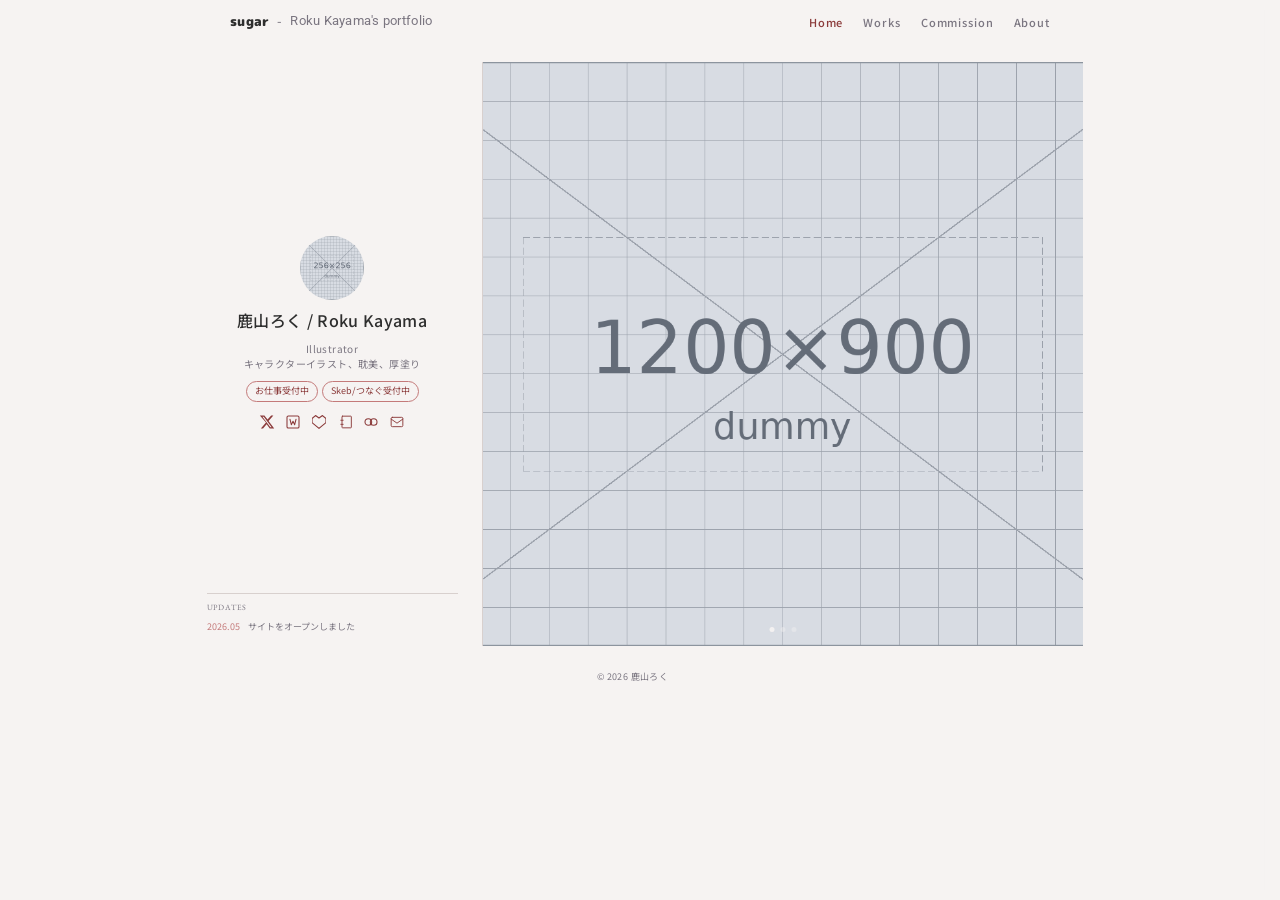
==== commit ad3888e2: "summary" ====
--- a/index.html
+++ b/index.html
@@ -86,7 +86,7 @@
       <!-- PC: 左カラム / Mobile: 非表示（名刺情報は Home Preview Sectionsのabout へ） -->
       <aside class="home-card">
         <img src="assets/avatar.png" alt="プロフィール画像" class="card-avatar">
-        <h1 class="card-name">鹿山ろく / Roku KAYAMA</h1>
+        <h1 class="card-name">鹿山ろく / Roku Kayama</h1>
         <p class="card-tagline">Illustrator<br>キャラクターイラスト、耽美、厚塗り</p>
         <div class="card-badges">
           <span class="badge">お仕事受付中</span>
@@ -191,7 +191,7 @@
         </div>
         <div class="home-about-profile">
           <img src="assets/avatar.png" alt="プロフィール画像" class="card-avatar">
-          <p class="card-name">鹿山ろく / Roku KAYAMA</p>
+          <p class="card-name">鹿山ろく / Roku Kayama</p>
           <p class="card-tagline">Illustrator<br>キャラクターイラスト、耽美、厚塗り</p>
           <div class="card-sns">
             <a href="https://x.com/69kayama" class="sns-icon sns-icon--x" target="_blank" rel="noopener noreferrer" aria-label="X">
